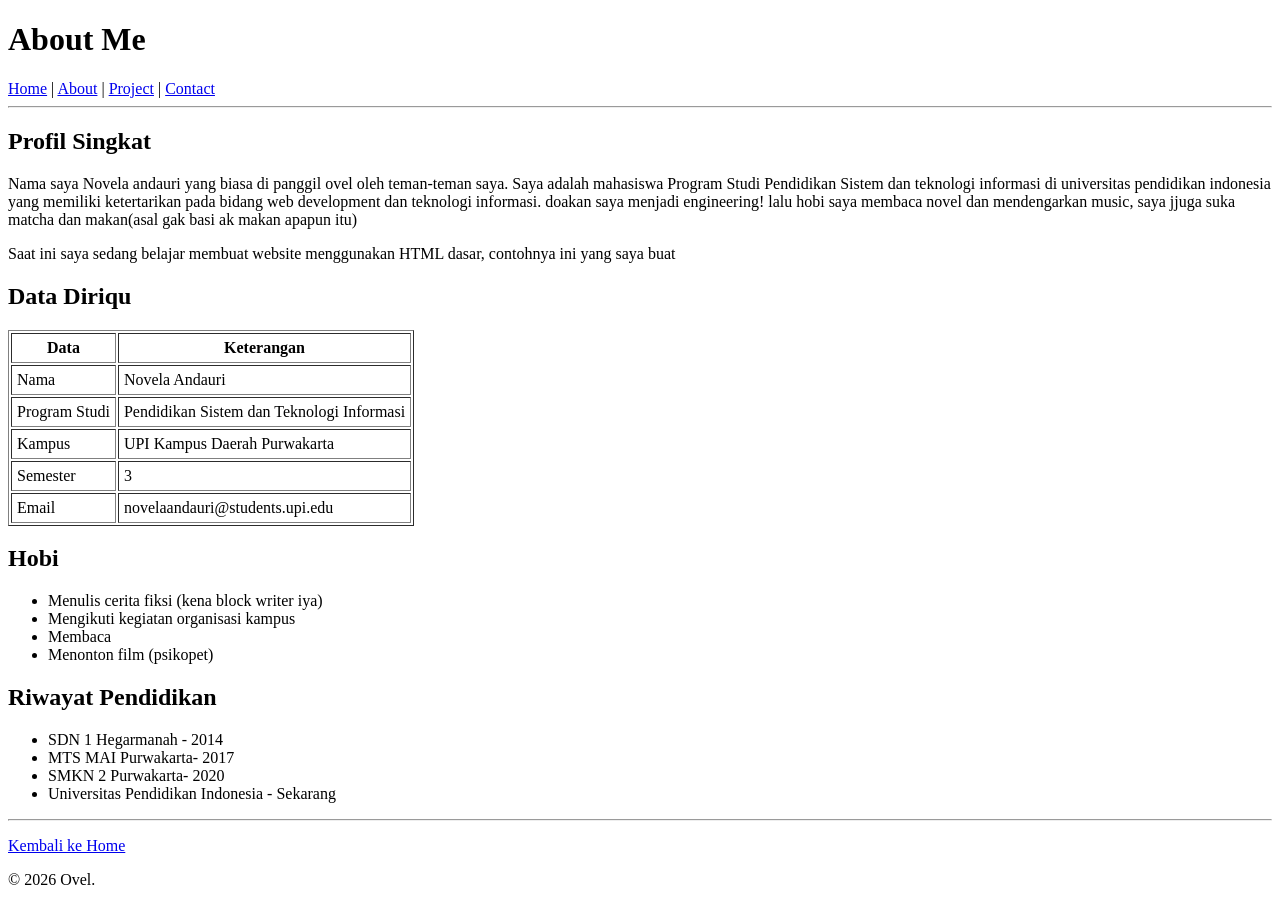
==== Novela_2500238_tugas promnet_3A/about.html @ 253c510d "Commit Pertama" ====
<!DOCTYPE html>
<html lang="id">

<head>
    <meta charset="UTF-8">
    <title>Personal Website - About</title>
</head>

<body>
    <h1>About Me</h1>

    <nav>
        <a href="index.html">Home</a> |
        <a href="about.html">About</a> |
        <a href="project.html">Project</a> |
        <a href="kontak.html">Contact</a>
    </nav>

    <hr>

    <h2>Profil Singkat</h2>
    <p>Nama saya Novela andauri yang biasa di panggil ovel oleh teman-teman saya. Saya adalah mahasiswa Program Studi
        Pendidikan Sistem dan teknologi informasi di universitas pendidikan indonesia yang memiliki ketertarikan pada
        bidang web development dan teknologi informasi. doakan saya menjadi engineering! lalu hobi saya membaca novel
        dan mendengarkan music, saya jjuga suka matcha dan makan(asal gak basi ak makan apapun itu)

    <p>Saat ini saya sedang belajar membuat website menggunakan HTML dasar,
        contohnya ini yang saya buat</p>

    <h2>Data Diriqu</h2>
    <table border=" 1" cellpadding="5">
            <tr>
                <th>Data</th>
                <th>Keterangan</th>
            </tr>
            <tr>
                <td>Nama</td>
                <td>Novela Andauri</td>
            </tr>
            <tr>
                <td>Program Studi</td>
                <td>Pendidikan Sistem dan Teknologi Informasi</td>
            </tr>
            <tr>
                <td>Kampus</td>
                <td>UPI Kampus Daerah Purwakarta</td>
            </tr>
            <tr>
                <td>Semester</td>
                <td>3</td>
            </tr>
            <tr>
                <td>Email</td>
                <td>novelaandauri@students.upi.edu</td>
            </tr>
            </table>

            <h2>Hobi</h2>
            <ul>
                <li>Menulis cerita fiksi (kena block writer iya)</li>
                <li>Mengikuti kegiatan organisasi kampus</li>
                <li>Membaca</li>
                <li>Menonton film (psikopet)</li>
            </ul>

            <h2>Riwayat Pendidikan</h2>
            <ul>
                <li>SDN 1 Hegarmanah - 2014</li>
                <li>MTS MAI Purwakarta- 2017</li>
                <li>SMKN 2 Purwakarta- 2020</li>
                <li>Universitas Pendidikan Indonesia - Sekarang</li>
            </ul>

            <hr>
            <p><a href="index.html">Kembali ke Home</a></p>
            <p>&copy; 2026 Ovel.</p>
</body>

</html>
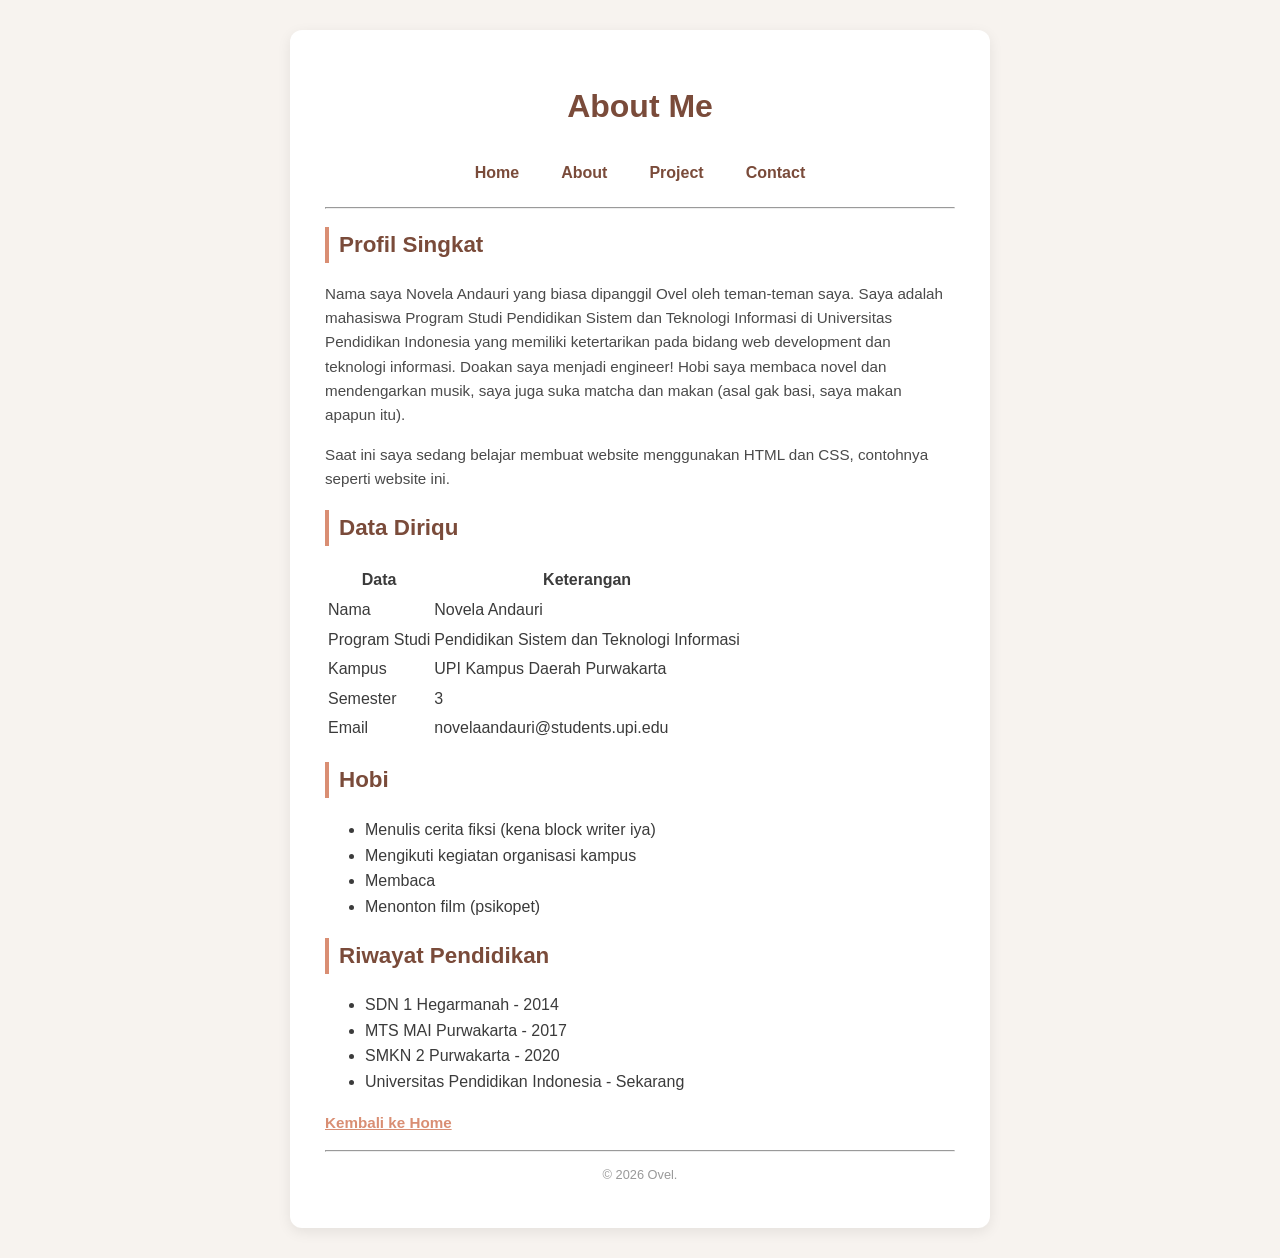
==== commit c9c35b2f: "Update styling CSS halaman personal website" ====
--- a/Novela_2500238_tugas promnet_3A/about.html
+++ b/Novela_2500238_tugas promnet_3A/about.html
@@ -3,77 +3,97 @@
 
 <head>
     <meta charset="UTF-8">
+    <meta name="viewport" content="width=device-width, initial-scale=1.0">
     <title>Personal Website - About</title>
+    <link rel="stylesheet" href="style.css">
 </head>
 
 <body>
-    <h1>About Me</h1>
+    <div class="container">
 
-    <nav>
-        <a href="index.html">Home</a> |
-        <a href="about.html">About</a> |
-        <a href="project.html">Project</a> |
-        <a href="kontak.html">Contact</a>
-    </nav>
+        <header>
+            <h1>About Me</h1>
+        </header>
 
-    <hr>
+        <nav class="navbar">
+            <a href="01-tugas.html" class="nav-link">Home</a>
+            <a href="about.html" class="nav-link">About</a>
+            <a href="project.html" class="nav-link">Project</a>
+            <a href="kontak.html" class="nav-link">Contact</a>
+        </nav>
 
-    <h2>Profil Singkat</h2>
-    <p>Nama saya Novela andauri yang biasa di panggil ovel oleh teman-teman saya. Saya adalah mahasiswa Program Studi
-        Pendidikan Sistem dan teknologi informasi di universitas pendidikan indonesia yang memiliki ketertarikan pada
-        bidang web development dan teknologi informasi. doakan saya menjadi engineering! lalu hobi saya membaca novel
-        dan mendengarkan music, saya jjuga suka matcha dan makan(asal gak basi ak makan apapun itu)
+        <hr>
 
-    <p>Saat ini saya sedang belajar membuat website menggunakan HTML dasar,
-        contohnya ini yang saya buat</p>
+        <section>
+            <h2>Profil Singkat</h2>
+            <p>Nama saya Novela Andauri yang biasa dipanggil Ovel oleh teman-teman saya. Saya adalah mahasiswa
+                Program Studi Pendidikan Sistem dan Teknologi Informasi di Universitas Pendidikan Indonesia yang
+                memiliki ketertarikan pada bidang web development dan teknologi informasi. Doakan saya menjadi
+                engineer! Hobi saya membaca novel dan mendengarkan musik, saya juga suka matcha dan makan (asal gak
+                basi, saya makan apapun itu).</p>
 
-    <h2>Data Diriqu</h2>
-    <table border=" 1" cellpadding="5">
-            <tr>
-                <th>Data</th>
-                <th>Keterangan</th>
-            </tr>
-            <tr>
-                <td>Nama</td>
-                <td>Novela Andauri</td>
-            </tr>
-            <tr>
-                <td>Program Studi</td>
-                <td>Pendidikan Sistem dan Teknologi Informasi</td>
-            </tr>
-            <tr>
-                <td>Kampus</td>
-                <td>UPI Kampus Daerah Purwakarta</td>
-            </tr>
-            <tr>
-                <td>Semester</td>
-                <td>3</td>
-            </tr>
-            <tr>
-                <td>Email</td>
-                <td>novelaandauri@students.upi.edu</td>
-            </tr>
+            <p>Saat ini saya sedang belajar membuat website menggunakan HTML dan CSS, contohnya seperti website
+                ini.</p>
+        </section>
+
+        <section>
+            <h2>Data Diriqu</h2>
+            <table class="data-table">
+                <tr>
+                    <th>Data</th>
+                    <th>Keterangan</th>
+                </tr>
+                <tr>
+                    <td>Nama</td>
+                    <td>Novela Andauri</td>
+                </tr>
+                <tr>
+                    <td>Program Studi</td>
+                    <td>Pendidikan Sistem dan Teknologi Informasi</td>
+                </tr>
+                <tr>
+                    <td>Kampus</td>
+                    <td>UPI Kampus Daerah Purwakarta</td>
+                </tr>
+                <tr>
+                    <td>Semester</td>
+                    <td>3</td>
+                </tr>
+                <tr>
+                    <td>Email</td>
+                    <td>novelaandauri@students.upi.edu</td>
+                </tr>
             </table>
+        </section>
 
+        <section>
             <h2>Hobi</h2>
-            <ul>
-                <li>Menulis cerita fiksi (kena block writer iya)</li>
-                <li>Mengikuti kegiatan organisasi kampus</li>
-                <li>Membaca</li>
-                <li>Menonton film (psikopet)</li>
+            <ul class="chip-list">
+                <li class="chip">Menulis cerita fiksi (kena block writer iya)</li>
+                <li class="chip">Mengikuti kegiatan organisasi kampus</li>
+                <li class="chip">Membaca</li>
+                <li class="chip">Menonton film (psikopet)</li>
             </ul>
+        </section>
 
+        <section>
             <h2>Riwayat Pendidikan</h2>
-            <ul>
+            <ul class="timeline-list">
                 <li>SDN 1 Hegarmanah - 2014</li>
-                <li>MTS MAI Purwakarta- 2017</li>
-                <li>SMKN 2 Purwakarta- 2020</li>
+                <li>MTS MAI Purwakarta - 2017</li>
+                <li>SMKN 2 Purwakarta - 2020</li>
                 <li>Universitas Pendidikan Indonesia - Sekarang</li>
             </ul>
+        </section>
 
-            <hr>
-            <p><a href="index.html">Kembali ke Home</a></p>
+        <p><a href="01-tugas.html" class="text-link">Kembali ke Home</a></p>
+
+        <hr>
+        <footer>
             <p>&copy; 2026 Ovel.</p>
+        </footer>
+
+    </div>
 </body>
 
 </html>
--- a/Novela_2500238_tugas promnet_3A/style.css
+++ b/Novela_2500238_tugas promnet_3A/style.css
@@ -0,0 +1,164 @@
+* {
+    box-sizing: border-box;
+}
+
+body {
+    margin: 0;
+    font-family: 'Segoe UI', Tahoma, sans-serif;
+    background-color: #f7f3ef;
+    color: #3b3b3b;
+    line-height: 1.6;
+}
+
+h1,
+h2 {
+    font-family: 'Poppins', 'Segoe UI', sans-serif;
+    color: #7a4b3a;
+}
+
+h1 {
+    font-size: 2rem;
+    text-align: center;
+}
+
+h2 {
+    font-size: 1.4rem;
+    border-left: 4px solid #d98e73;
+    padding-left: 10px;
+}
+
+p {
+    font-size: 0.95rem;
+    color: #4a4a4a;
+}
+
+.container {
+    width: min(700px, 92%);
+    margin: 30px auto;
+    background-color: #ffffff;
+    padding: 30px 35px;
+    border-radius: 12px;
+    box-shadow: 0 4px 14px rgba(0, 0, 0, 0.08);
+}
+
+.navbar {
+    display: flex;
+    justify-content: center;
+    flex-wrap: wrap;
+    gap: 18px;
+    margin-bottom: 15px;
+}
+
+.nav-link {
+    text-decoration: none;
+    color: #7a4b3a;
+    font-weight: 600;
+    padding: 6px 12px;
+    border-radius: 6px;
+    transition: background-color 0.3s ease, color 0.3s ease;
+}
+
+.nav-link:hover {
+    background-color: #d98e73;
+    color: #fff;
+}
+
+.profile-section {
+    text-align: center;
+}
+
+.profile-img {
+    width: 180px;
+    height: 180px;
+    object-fit: cover;
+    border-radius: 50%;
+    border: 4px solid #d98e73;
+    padding: 4px;
+    margin: 15px auto;
+    display: block;
+    animation: fadeIn 1.2s ease-in;
+}
+
+#list-belajar {
+    display: flex;
+    flex-wrap: wrap;
+    justify-content: center;
+    gap: 10px;
+    list-style: none;
+    padding: 0;
+    margin: 20px 0;
+}
+
+.skill-item {
+    background-color: #f1e4dc;
+    padding: 8px 16px;
+    border-radius: 20px;
+    font-size: 0.9rem;
+    transition: transform 0.25s ease, background-color 0.25s ease;
+}
+
+.skill-item:hover {
+    background-color: #d98e73;
+    color: #fff;
+    transform: translateY(-3px);
+}
+
+#list-belajar.highlight .skill-item {
+    background-color: #f6c453;
+    color: #3b3b3b;
+}
+
+/* ================================
+   BUTTON (ID selector + hover/transition)
+================================= */
+#btn-highlight {
+    display: block;
+    margin: 10px auto 0;
+    padding: 10px 22px;
+    background-color: #7a4b3a;
+    color: #fff;
+    border: none;
+    border-radius: 8px;
+    font-size: 0.95rem;
+    cursor: pointer;
+    transition: background-color 0.3s ease, transform 0.2s ease;
+}
+
+#btn-highlight:hover {
+    background-color: #5c3527;
+    transform: scale(1.05);
+}
+
+/* ================================
+   LINK BIASA DI DALAM TEKS
+================================= */
+.text-link {
+    color: #d98e73;
+    font-weight: 600;
+    transition: color 0.3s ease;
+}
+
+.text-link:hover {
+    color: #7a4b3a;
+}
+
+footer p {
+    text-align: center;
+    font-size: 0.8rem;
+    color: #999;
+}
+
+/* ================================
+   ANIMASI TAMBAHAN (bonus @keyframes)
+================================= */
+@keyframes fadeIn {
+    from {
+        opacity: 0;
+        transform: translateY(-15px);
+    }
+
+    to {
+        opacity: 1;
+        transform: translateY(0);
+    }
+}
